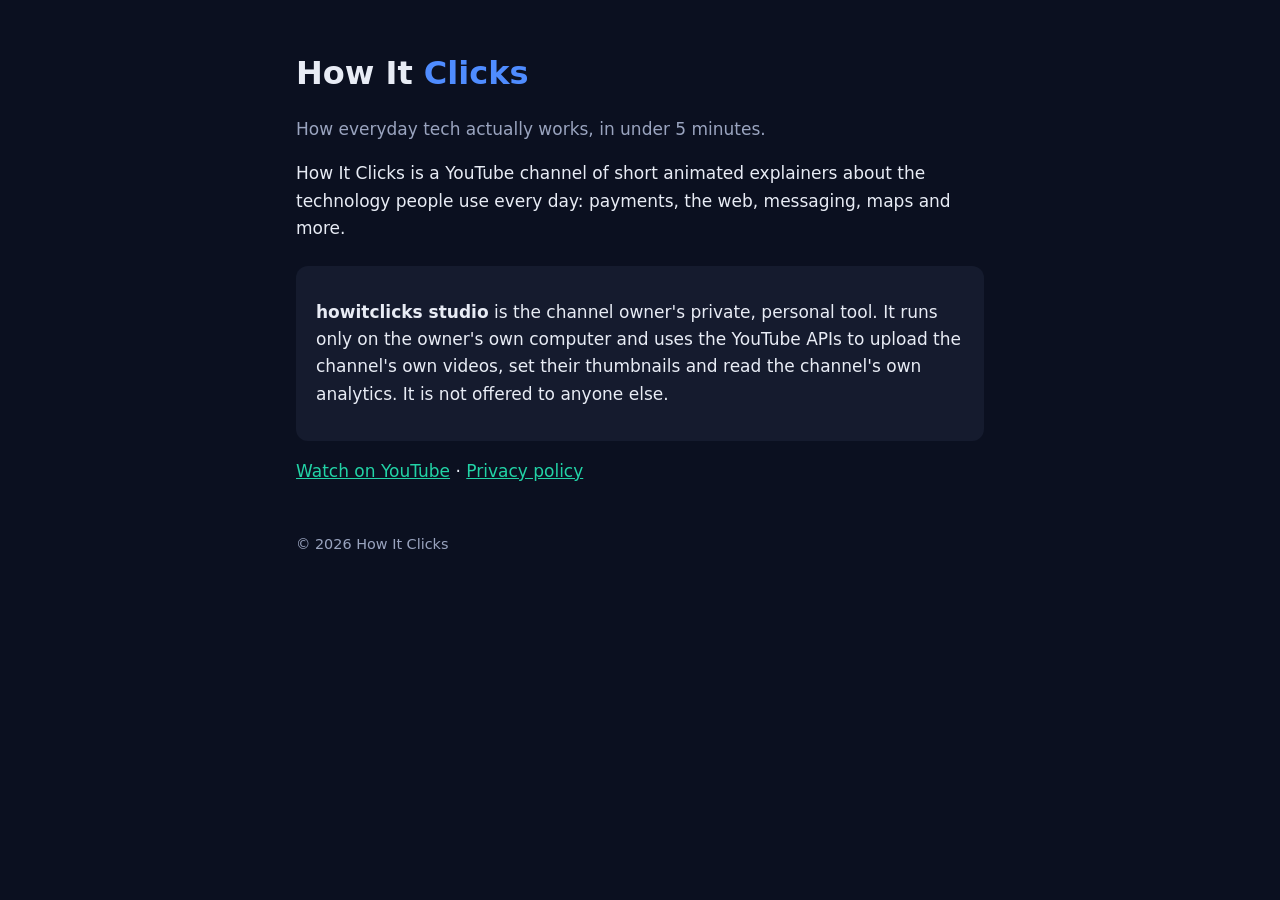
==== index.html @ d420b323 "Homepage and privacy policy for howitclicks studio (Google OAuth branding) Co-Authored-By: Claude Op" ====
<!doctype html>
<html lang="en">
<head>
<meta charset="utf-8"><meta name="viewport" content="width=device-width,initial-scale=1">
<title>How It Clicks</title>
<meta name="description" content="How everyday tech actually works, in under 5 minutes.">
<link rel="stylesheet" href="style.css">
</head>
<body><main>
<h1>How It <span>Clicks</span></h1>
<p class="muted">How everyday tech actually works, in under 5 minutes.</p>
<p>How It Clicks is a YouTube channel of short animated explainers about the technology people use every day: payments, the web, messaging, maps and more.</p>
<div class="card">
<p><strong>howitclicks studio</strong> is the channel owner's private, personal tool. It runs only on the owner's own computer and uses the YouTube APIs to upload the channel's own videos, set their thumbnails and read the channel's own analytics. It is not offered to anyone else.</p>
</div>
<p><a href="https://www.youtube.com/@howitclicks-s5s">Watch on YouTube</a> · <a href="privacy.html">Privacy policy</a></p>
<footer>© 2026 How It Clicks</footer>
</main></body>
</html>
---- style.css ----
:root{--bg:#0B1020;--surface:#151B2E;--text:#E8ECF5;--muted:#9AA4BF;--accent:#4F8CFF;--accent2:#22D3A6}
*{box-sizing:border-box}body{margin:0;background:var(--bg);color:var(--text);font:17px/1.6 system-ui,-apple-system,"Segoe UI",Roboto,sans-serif}
main{max-width:720px;margin:0 auto;padding:48px 16px 64px}h1{font-size:2rem;margin:0 0 8px}h1 span{color:var(--accent)}
h2{font-size:1.2rem;margin:32px 0 8px}p,li{color:var(--text)}.muted{color:var(--muted)}a{color:var(--accent2)}
.card{background:var(--surface);border-radius:12px;padding:16px 20px;margin-top:24px}footer{margin-top:48px;color:var(--muted);font-size:.9rem}
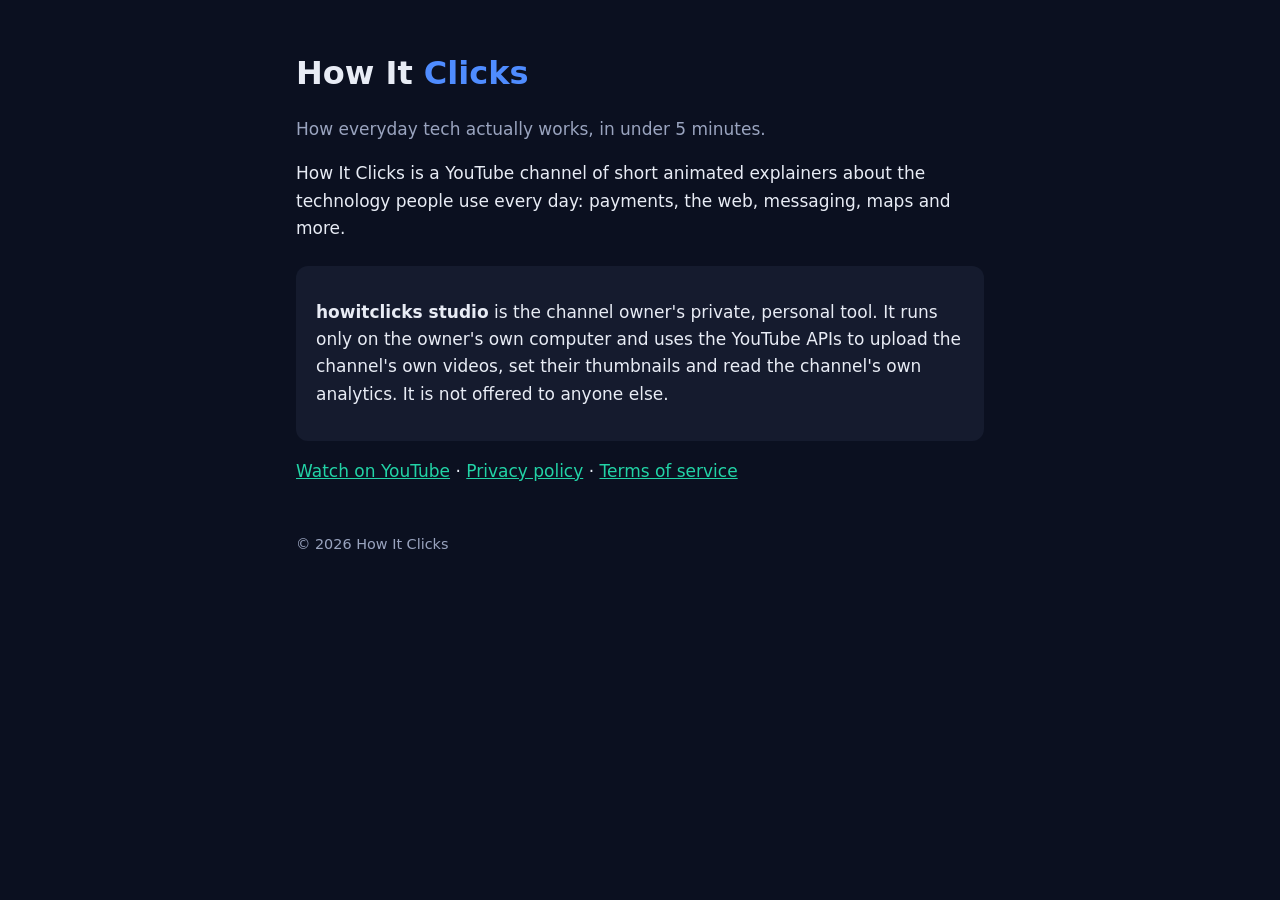
==== commit 3458ca8b: "Add terms of service page Co-Authored-By: Claude Opus 5.5 <noreply@anthropic.com>" ====
--- a/index.html
+++ b/index.html
@@ -13,7 +13,7 @@
 <div class="card">
 <p><strong>howitclicks studio</strong> is the channel owner's private, personal tool. It runs only on the owner's own computer and uses the YouTube APIs to upload the channel's own videos, set their thumbnails and read the channel's own analytics. It is not offered to anyone else.</p>
 </div>
-<p><a href="https://www.youtube.com/@howitclicks-s5s">Watch on YouTube</a> · <a href="privacy.html">Privacy policy</a></p>
+<p><a href="https://www.youtube.com/@howitclicks-s5s">Watch on YouTube</a> · <a href="privacy.html">Privacy policy</a> · <a href="terms.html">Terms of service</a></p>
 <footer>© 2026 How It Clicks</footer>
 </main></body>
 </html>
